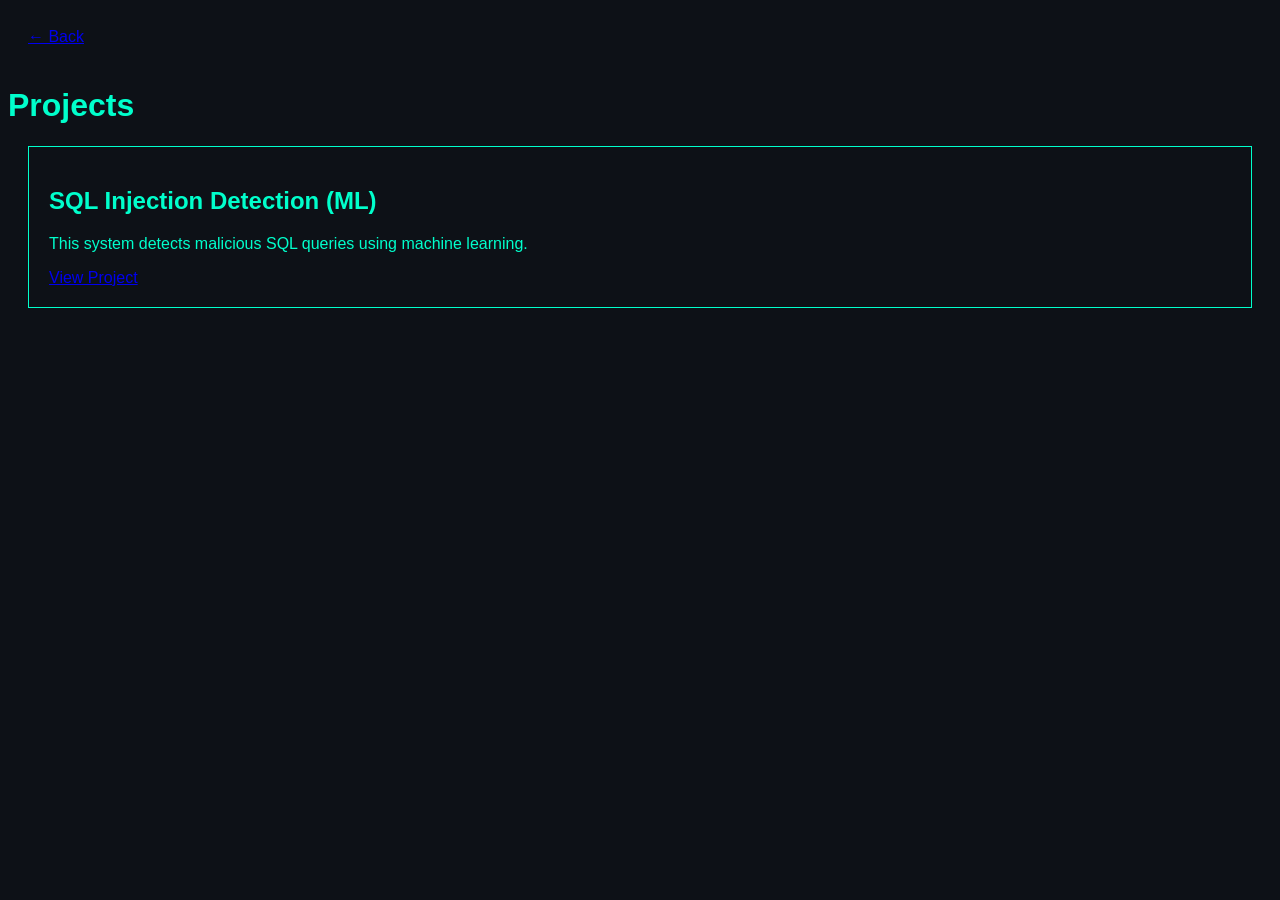
==== projects.html @ 4d24b1eb "Add files via upload" ====
<!DOCTYPE html>
<html>
<head>
<title>Projects</title>
<link rel="stylesheet" href="style.css">
</head>
<body>

<nav><a href="index.html">← Back</a></nav>

<h1>Projects</h1>

<section class="card">
<h2>SQL Injection Detection (ML)</h2>
<p>This system detects malicious SQL queries using machine learning.</p>
<a href="https://mysqlidmtml.netlify.app/">View Project</a>
</section>

</body>
</html>
---- style.css ----
body {
background:#0d1117;
color:#00ffcc;
font-family:Arial;
}

nav {
display:flex;
justify-content:space-between;
padding:20px;
}

.hero {
text-align:center;
font-size:30px;
margin:50px;
}

.big {
font-size:24px;
margin:40px;
}

.card {
border:1px solid #00ffcc;
padding:20px;
margin:20px;
}

img {
width:100%;
}
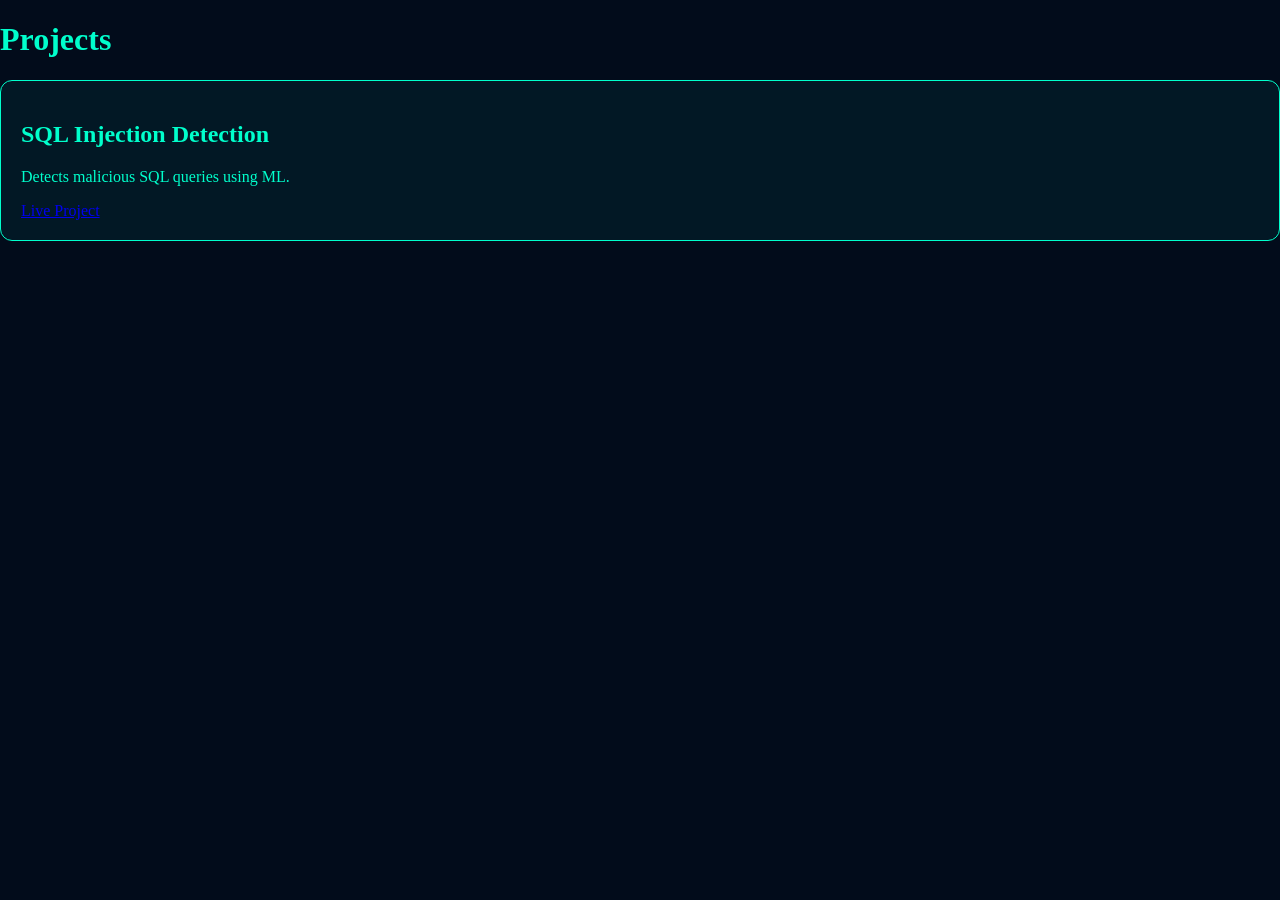
==== commit b13c4f0f: "Add files via upload" ====
--- a/projects.html
+++ b/projects.html
@@ -6,15 +6,13 @@
 </head>
 <body>
 
-<nav><a href="index.html">← Back</a></nav>
-
 <h1>Projects</h1>
 
-<section class="card">
-<h2>SQL Injection Detection (ML)</h2>
-<p>This system detects malicious SQL queries using machine learning.</p>
-<a href="https://mysqlidmtml.netlify.app/">View Project</a>
-</section>
+<div class="card">
+<h2>SQL Injection Detection</h2>
+<p>Detects malicious SQL queries using ML.</p>
+<a href="https://mysqlidmtml.netlify.app/">Live Project</a>
+</div>
 
 </body>
 </html>
--- a/style.css
+++ b/style.css
@@ -1,32 +1,48 @@
-body {
-background:#0d1117;
+body{
+background:#020c1b;
 color:#00ffcc;
-font-family:Arial;
+font-family:Segoe UI;
+margin:0;
 }
 
-nav {
+.nav{
 display:flex;
 justify-content:space-between;
 padding:20px;
+background:#0d1117;
 }
 
-.hero {
+.hero{
 text-align:center;
+padding:100px;
 font-size:30px;
-margin:50px;
 }
 
-.big {
-font-size:24px;
-margin:40px;
+.section{
+padding:60px;
+max-width:1000px;
+margin:auto;
 }
 
-.card {
-border:1px solid #00ffcc;
-padding:20px;
-margin:20px;
+.grid{
+display:grid;
+grid-template-columns:repeat(auto-fit,minmax(200px,1fr));
+gap:20px;
 }
 
-img {
+.card{
+background:rgba(0,255,204,0.05);
+padding:20px;
+border-radius:12px;
+border:1px solid #00ffcc;
+transition:0.3s;
+}
+
+.card:hover{
+transform:scale(1.05);
+}
+
+img{
 width:100%;
+margin-top:10px;
 }
